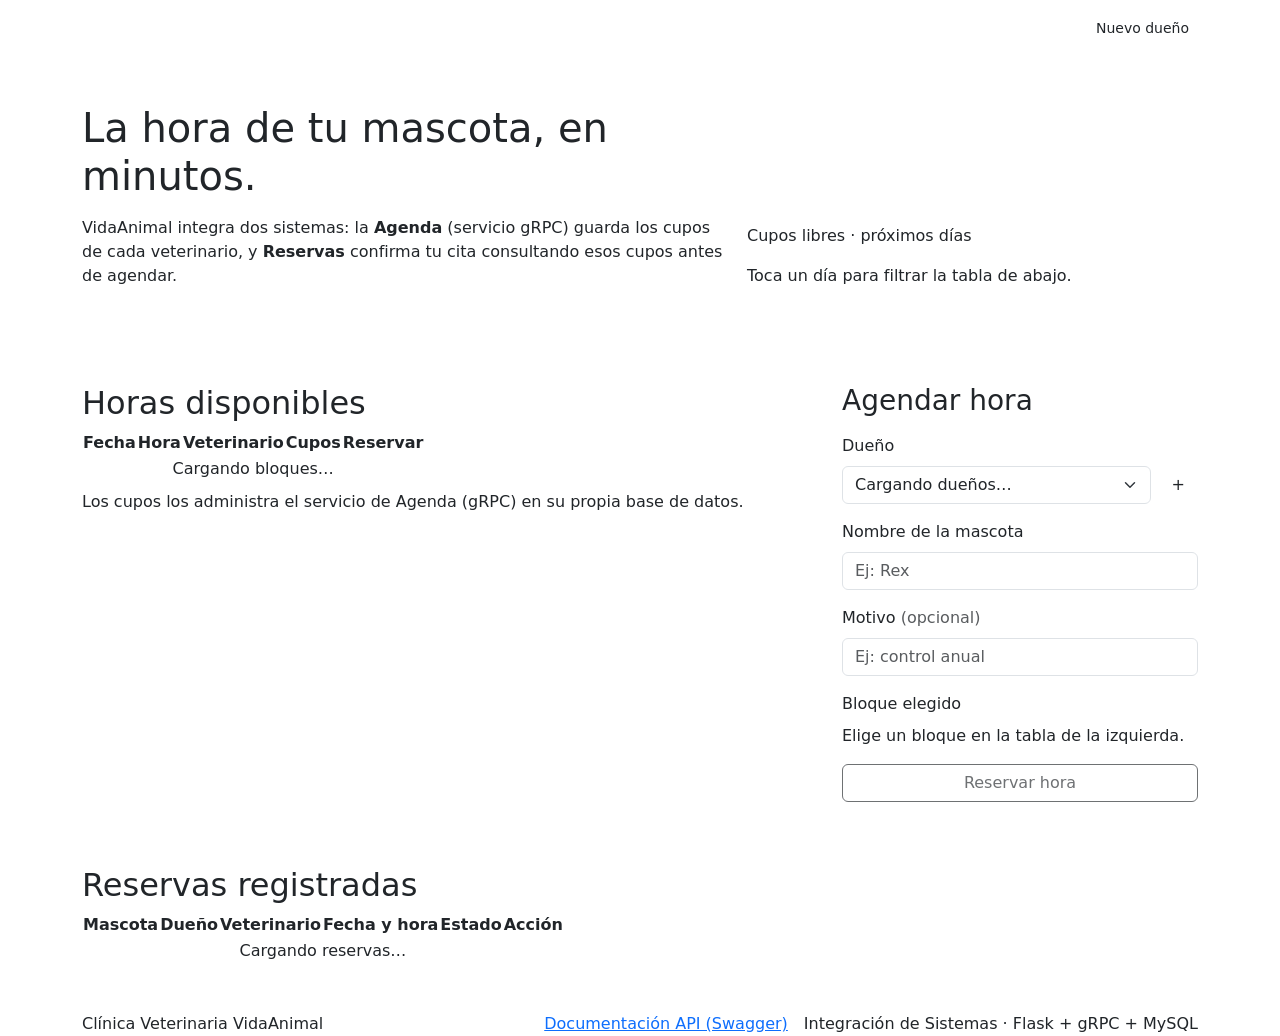
==== reservas/templates/index.html @ c9442b0a "pene" ====
<!DOCTYPE html>
<html lang="es">
<head>
  <meta charset="UTF-8">
  <meta name="viewport" content="width=device-width, initial-scale=1">
  <title>VidaAnimal · Agenda y reservas</title>
  <meta name="description" content="Reserva de horas de la Clínica Veterinaria VidaAnimal">

  <!-- Bootstrap 5 (CDN) -->
  <link href="https://cdn.jsdelivr.net/npm/bootstrap@5.3.3/dist/css/bootstrap.min.css" rel="stylesheet">

  <!-- Tipografías: Fraunces (títulos) + Work Sans (interfaz) -->
  <link rel="preconnect" href="https://fonts.googleapis.com">
  <link rel="preconnect" href="https://fonts.gstatic.com" crossorigin>
  <link href="https://fonts.googleapis.com/css2?family=Fraunces:opsz,wght@9..144,400;9..144,500;9..144,600&family=Work+Sans:wght@400;500;600&display=swap" rel="stylesheet">

  <!-- Estilos propios (capa sobre Bootstrap) -->
  <link href="/static/styles.css" rel="stylesheet">
</head>
<body>

  <!-- ============ Barra de navegación ============ -->
  <nav class="navbar navbar-expand navbar-dark va-navbar">
    <div class="container">
      <a class="navbar-brand va-brand" href="#inicio">
        <svg class="va-paw" width="22" height="22" viewBox="0 0 24 24" fill="currentColor" aria-hidden="true">
          <circle cx="7" cy="6" r="2.1"/><circle cx="12" cy="4.5" r="2.1"/>
          <circle cx="17" cy="6" r="2.1"/><circle cx="5.3" cy="11" r="2.3"/>
          <circle cx="18.7" cy="11" r="2.3"/>
          <path d="M12 10.5c-2.6 0-4.9 2-4.9 4.7 0 1.8 1 3.3 3 3.3 1.1 0 1.3-.4 1.9-.4s.8.4 1.9.4c2 0 3-1.5 3-3.3 0-2.7-2.3-4.7-4.9-4.7z"/>
        </svg>
        VidaAnimal
      </a>
      <div class="d-flex align-items-center gap-2">
        <ul class="navbar-nav">
          <li class="nav-item"><a class="nav-link" href="#agenda">Agenda</a></li>
          <li class="nav-item"><a class="nav-link" href="#reservas">Reservas</a></li>
        </ul>
        <button class="btn btn-va-ambar btn-sm" data-bs-toggle="modal" data-bs-target="#modalDueno">Nuevo dueño</button>
      </div>
    </div>
  </nav>

  <!-- ============ Cabecera (hero) ============ -->
  <header class="va-hero" id="inicio">
    <div class="container py-5">
      <div class="row align-items-end g-4">

        <div class="col-lg-7">
          <h1 class="va-display mb-3">La hora de tu mascota, en minutos.</h1>
          <p class="va-hero-sub mb-0">
            VidaAnimal integra dos sistemas: la <strong>Agenda</strong> (servicio
            gRPC) guarda los cupos de cada veterinario, y <strong>Reservas</strong>
            confirma tu cita consultando esos cupos antes de agendar.
          </p>
        </div>

        <div class="col-lg-5">
          <div class="va-dias">
            <p class="va-dias-titulo mb-3">Cupos libres · próximos días</p>
            <div class="va-dias-lista" id="dias"></div>
            <p class="va-dias-nota mb-0 mt-3">Toca un día para filtrar la tabla de abajo.</p>
          </div>
        </div>

      </div>
    </div>
  </header>

  <!-- ============ Agenda: bloques + formulario ============ -->
  <main class="container py-5">
    <section id="agenda">
      <div class="row g-4">

        <!-- Columna izquierda: tabla de bloques disponibles -->
        <div class="col-lg-8">
          <h2 class="va-titulo-seccion">Horas disponibles</h2>
          <div class="table-responsive">
            <table class="va-tabla">
              <thead>
                <tr>
                  <th scope="col">Fecha</th>
                  <th scope="col">Hora</th>
                  <th scope="col">Veterinario</th>
                  <th scope="col">Cupos</th>
                  <th scope="col" class="text-end">Reservar</th>
                </tr>
              </thead>
              <tbody id="cuerpoBloques">
                <tr><td colspan="5" class="text-center va-vacio">Cargando bloques…</td></tr>
              </tbody>
            </table>
          </div>
          <p class="va-leyenda mt-2 mb-0">
            Los cupos los administra el servicio de Agenda (gRPC) en su propia base de datos.
          </p>
        </div>

        <!-- Columna derecha: formulario para agendar -->
        <div class="col-lg-4">
          <div class="va-panel sticky-lg-top">
            <h3 class="mb-3">Agendar hora</h3>

            <div class="mb-3">
              <label for="duenoSelect" class="form-label">Dueño</label>
              <div class="d-flex gap-2">
                <select id="duenoSelect" class="form-select">
                  <option value="">Cargando dueños…</option>
                </select>
                <button type="button" class="btn btn-va-linea flex-shrink-0"
                        data-bs-toggle="modal" data-bs-target="#modalDueno"
                        title="Registrar un dueño nuevo">+</button>
              </div>
            </div>

            <div class="mb-3">
              <label for="mascotaInput" class="form-label">Nombre de la mascota</label>
              <input type="text" id="mascotaInput" class="form-control"
                     placeholder="Ej: Rex" autocomplete="off">
            </div>

            <div class="mb-3">
              <label for="motivoInput" class="form-label">Motivo <span class="text-muted">(opcional)</span></label>
              <input type="text" id="motivoInput" class="form-control"
                     placeholder="Ej: control anual" autocomplete="off">
            </div>

            <div class="mb-3">
              <label class="form-label">Bloque elegido</label>
              <p id="bloqueElegido" class="va-bloque-elegido mb-0">
                Elige un bloque en la tabla de la izquierda.
              </p>
            </div>

            <button id="btnReservar" class="btn btn-va-ambar w-100" disabled>Reservar hora</button>
          </div>
        </div>

      </div>
    </section>

    <!-- ============ Reservas registradas ============ -->
    <section id="reservas" class="mt-5 pt-3">
      <h2 class="va-titulo-seccion">Reservas registradas</h2>
      <div class="table-responsive">
        <table class="va-tabla">
          <thead>
            <tr>
              <th scope="col">Mascota</th>
              <th scope="col">Dueño</th>
              <th scope="col">Veterinario</th>
              <th scope="col">Fecha y hora</th>
              <th scope="col">Estado</th>
              <th scope="col" class="text-end">Acción</th>
            </tr>
          </thead>
          <tbody id="cuerpoReservas">
            <tr><td colspan="6" class="text-center va-vacio">Cargando reservas…</td></tr>
          </tbody>
        </table>
      </div>
    </section>
  </main>

  <!-- ============ Pie de página ============ -->
  <footer class="va-footer">
    <div class="container d-flex flex-wrap justify-content-between gap-2">
      <span>Clínica Veterinaria VidaAnimal</span>
      <span class="d-flex gap-3">
        <a href="/swagger" class="va-enlace-footer">Documentación API (Swagger)</a>
        <span>Integración de Sistemas · Flask + gRPC + MySQL</span>
      </span>
    </div>
  </footer>

  <!-- ============ Modal: registrar dueño ============ -->
  <div class="modal fade" id="modalDueno" tabindex="-1" aria-hidden="true">
    <div class="modal-dialog">
      <div class="modal-content">
        <div class="modal-header">
          <h5 class="modal-title">Registrar dueño</h5>
          <button type="button" class="btn-close" data-bs-dismiss="modal" aria-label="Cerrar"></button>
        </div>
        <div class="modal-body">
          <div class="mb-3">
            <label for="duenoNombre" class="form-label">Nombre completo</label>
            <input type="text" id="duenoNombre" class="form-control" autocomplete="off">
          </div>
          <div class="mb-3">
            <label for="duenoTelefono" class="form-label">Teléfono</label>
            <input type="text" id="duenoTelefono" class="form-control" autocomplete="off">
          </div>
          <div class="mb-3">
            <label for="duenoEmail" class="form-label">Email <span class="text-muted">(opcional)</span></label>
            <input type="email" id="duenoEmail" class="form-control" autocomplete="off">
          </div>
        </div>
        <div class="modal-footer">
          <button type="button" class="btn btn-va-linea" data-bs-dismiss="modal">Cancelar</button>
          <button type="button" id="btnGuardarDueno" class="btn btn-va-pino">Guardar dueño</button>
        </div>
      </div>
    </div>
  </div>

  <!-- Contenedor para los avisos (toasts de Bootstrap) -->
  <div class="toast-container position-fixed bottom-0 end-0 p-3" id="toasts"></div>

  <!-- Bootstrap JS (para modales y toasts) -->
  <script src="https://cdn.jsdelivr.net/npm/bootstrap@5.3.3/dist/js/bootstrap.bundle.min.js"></script>
  <!-- JavaScript propio: consume la API (Vanilla JS) -->
  <script src="/static/app.js"></script>
</body>
</html>
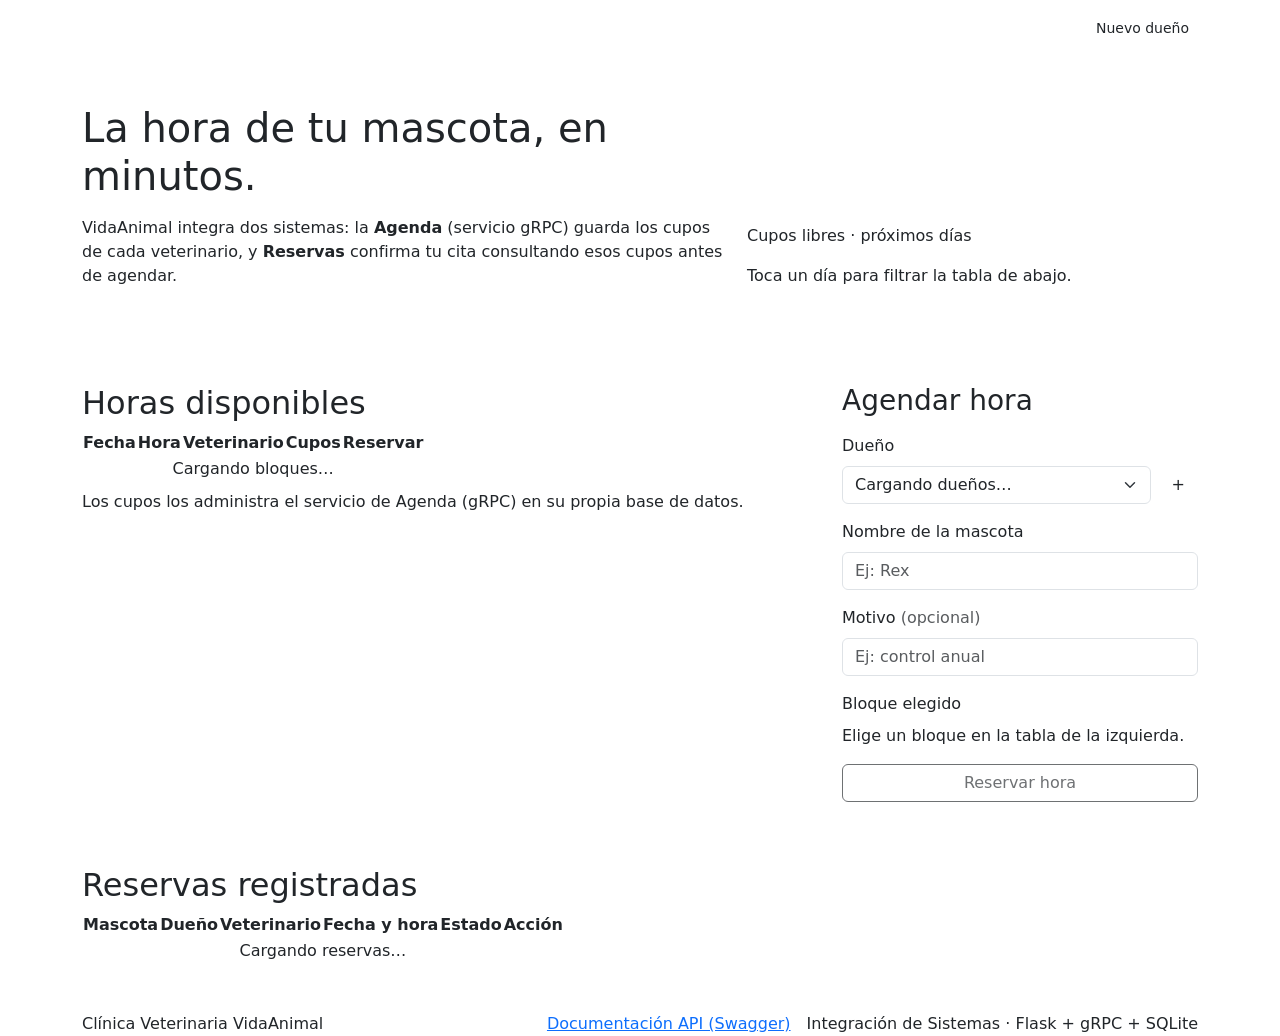
==== commit 28cf10bf: "fina" ====
--- a/reservas/templates/index.html
+++ b/reservas/templates/index.html
@@ -167,8 +167,8 @@
     <div class="container d-flex flex-wrap justify-content-between gap-2">
       <span>Clínica Veterinaria VidaAnimal</span>
       <span class="d-flex gap-3">
-        <a href="/swagger" class="va-enlace-footer">Documentación API (Swagger)</a>
-        <span>Integración de Sistemas · Flask + gRPC + MySQL</span>
+        <a href="/v1/docs" class="va-enlace-footer">Documentación API (Swagger)</a>
+        <span>Integración de Sistemas · Flask + gRPC + SQLite</span>
       </span>
     </div>
   </footer>
